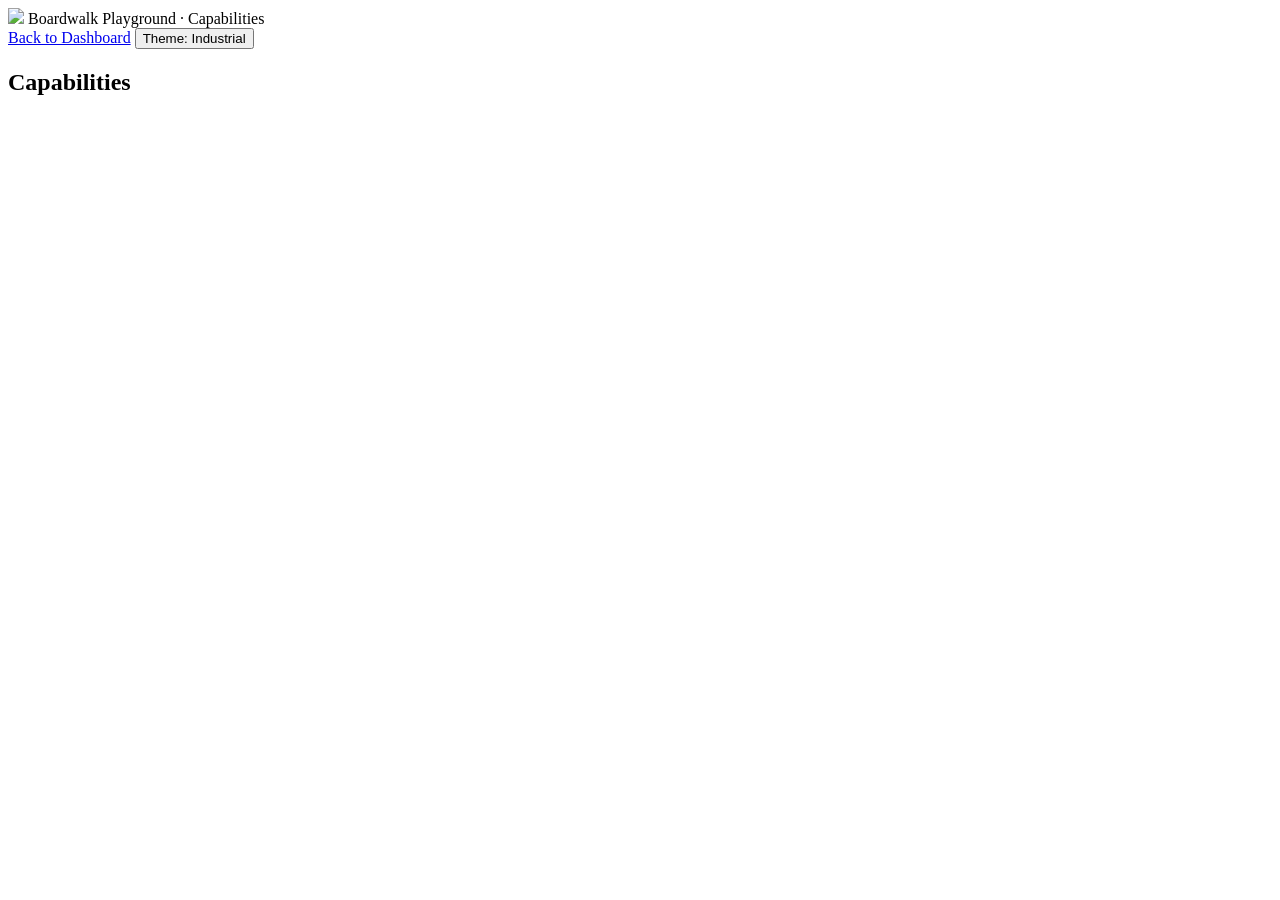
==== frontend/capabilities.html @ 2d50b15d "Create capabilities.html" ====
<!DOCTYPE html>
<html data-theme="industrial">
<head>
  <meta charset="UTF-8" />
  <title>Boardwalk Playground · Capabilities</title>
  <link rel="stylesheet" href="/static/style.css" />
</head>
<body class="layout-page">
  <header class="topbar">
    <div class="topbar-left">
      <img src="/static/logo.png" class="logo" />
      <span class="app-title">Boardwalk Playground · Capabilities</span>
    </div>
    <div class="topbar-right">
      <a href="/" class="btn btn-ghost">Back to Dashboard</a>
      <button id="theme-toggle" class="btn btn-ghost">Theme: Industrial</button>
    </div>
  </header>

  <main class="page-main">
    <section class="panel">
      <h2>Capabilities</h2>
      <div id="capabilities-list"></div>
    </section>
  </main>

  <script src="/static/app.js"></script>
</body>
</html>
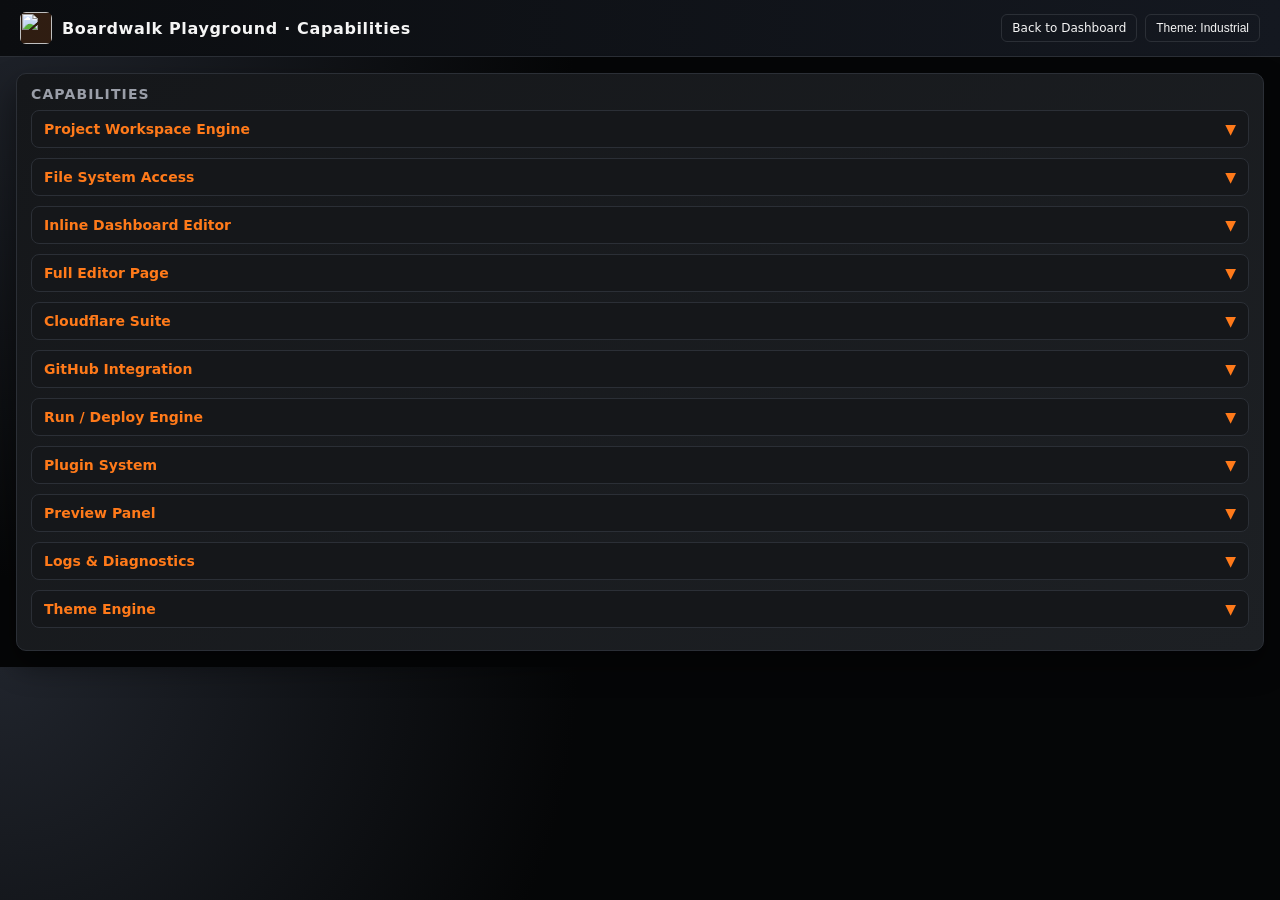
==== commit a07e2edb: "Update capabilities.html" ====
--- a/frontend/capabilities.html
+++ b/frontend/capabilities.html
@@ -4,13 +4,43 @@
   <meta charset="UTF-8" />
   <title>Boardwalk Playground · Capabilities</title>
   <link rel="stylesheet" href="/static/style.css" />
+  <style>
+    .dropdown {
+      border: 1px solid var(--border);
+      border-radius: 8px;
+      margin-bottom: 10px;
+      background: var(--bg-panel);
+      cursor: pointer;
+      padding: 10px 12px;
+    }
+    .dropdown-title {
+      font-weight: 600;
+      font-size: 14px;
+      color: var(--accent);
+      display: flex;
+      justify-content: space-between;
+      align-items: center;
+    }
+    .dropdown-content {
+      display: none;
+      margin-top: 8px;
+      font-size: 12px;
+      color: var(--text);
+      line-height: 1.5em;
+    }
+    .dropdown.open .dropdown-content {
+      display: block;
+    }
+  </style>
 </head>
+
 <body class="layout-page">
   <header class="topbar">
     <div class="topbar-left">
       <img src="/static/logo.png" class="logo" />
       <span class="app-title">Boardwalk Playground · Capabilities</span>
     </div>
+
     <div class="topbar-right">
       <a href="/" class="btn btn-ghost">Back to Dashboard</a>
       <button id="theme-toggle" class="btn btn-ghost">Theme: Industrial</button>
@@ -20,10 +50,127 @@
   <main class="page-main">
     <section class="panel">
       <h2>Capabilities</h2>
-      <div id="capabilities-list"></div>
+
+      <!-- PROJECT ENGINE -->
+      <div class="dropdown">
+        <div class="dropdown-title">Project Workspace Engine <span>▼</span></div>
+        <div class="dropdown-content">
+          Create and switch between multiple projects.  
+          The dashboard reads your project folders and lets you pick one.  
+          Everything you do—editing, deploying, running—happens inside the selected project.
+        </div>
+      </div>
+
+      <!-- FILE SYSTEM -->
+      <div class="dropdown">
+        <div class="dropdown-title">File System Access <span>▼</span></div>
+        <div class="dropdown-content">
+          Use the FileTree panel to browse your project.  
+          Click any file to open it in the inline editor.  
+          Save changes instantly.  
+          For deep work, open the full Editor page.
+        </div>
+      </div>
+
+      <!-- INLINE EDITOR -->
+      <div class="dropdown">
+        <div class="dropdown-title">Inline Dashboard Editor <span>▼</span></div>
+        <div class="dropdown-content">
+          When you click a file in the FileTree, it opens in the right column.  
+          Edit it directly and hit Save.  
+          This is perfect for quick fixes and small edits.
+        </div>
+      </div>
+
+      <!-- FULL EDITOR -->
+      <div class="dropdown">
+        <div class="dropdown-title">Full Editor Page <span>▼</span></div>
+        <div class="dropdown-content">
+          Go to /editor for a full-screen editing environment.  
+          Load any file by typing its path.  
+          Save instantly.  
+          This is your deep-work zone.
+        </div>
+      </div>
+
+      <!-- CLOUDFLARE SUITE -->
+      <div class="dropdown">
+        <div class="dropdown-title">Cloudflare Suite <span>▼</span></div>
+        <div class="dropdown-content">
+          Deploy Workers, Pages, D1, R2, KV, and Queues.  
+          Use the quick panel for fast actions or open the full Cloudflare page for detailed control.  
+          Logs appear instantly so you can see what happened.
+        </div>
+      </div>
+
+      <!-- GITHUB -->
+      <div class="dropdown">
+        <div class="dropdown-title">GitHub Integration <span>▼</span></div>
+        <div class="dropdown-content">
+          Clone any GitHub repo into a project.  
+          The backend handles the clone and logs the events.  
+          After cloning, the project appears in your Project Switcher.
+        </div>
+      </div>
+
+      <!-- RUN / DEPLOY -->
+      <div class="dropdown">
+        <div class="dropdown-title">Run / Deploy Engine <span>▼</span></div>
+        <div class="dropdown-content">
+          Start backend or frontend processes for your project.  
+          Use the quick panel for instant runs.  
+          Logs appear in the main view so you can see what’s happening.
+        </div>
+      </div>
+
+      <!-- PLUGINS -->
+      <div class="dropdown">
+        <div class="dropdown-title">Plugin System <span>▼</span></div>
+        <div class="dropdown-content">
+          Add custom tools, modules, and UI panels.  
+          Plugins can extend the dashboard, add pages, or add backend logic.  
+          This is how the Playground grows with you.
+        </div>
+      </div>
+
+      <!-- PREVIEW -->
+      <div class="dropdown">
+        <div class="dropdown-title">Preview Panel <span>▼</span></div>
+        <div class="dropdown-content">
+          The iframe on the dashboard can load any local app or generated output.  
+          Perfect for testing UI, static sites, or generated pages.
+        </div>
+      </div>
+
+      <!-- LOGS -->
+      <div class="dropdown">
+        <div class="dropdown-title">Logs & Diagnostics <span>▼</span></div>
+        <div class="dropdown-content">
+          View system logs, deployment logs, and builder events.  
+          The Logs page shows everything the backend reports.
+        </div>
+      </div>
+
+      <!-- THEMES -->
+      <div class="dropdown">
+        <div class="dropdown-title">Theme Engine <span>▼</span></div>
+        <div class="dropdown-content">
+          Switch between Industrial and Neon Hacker themes instantly.  
+          The entire UI updates without reloading the page.
+        </div>
+      </div>
+
     </section>
   </main>
 
   <script src="/static/app.js"></script>
+
+  <script>
+    document.querySelectorAll(".dropdown").forEach(drop => {
+      drop.addEventListener("click", () => {
+        drop.classList.toggle("open");
+      });
+    });
+  </script>
 </body>
 </html>
--- a/static/style.css
+++ b/static/style.css
@@ -0,0 +1,269 @@
+:root {
+  --bg: #050607;
+  --bg-panel: #15171a;
+  --bg-panel-alt: #1d2024;
+  --border: #2b2f36;
+  --accent: #ff7a1a;
+  --accent-soft: rgba(255, 122, 26, 0.15);
+  --text: #f5f5f5;
+  --muted: #9a9ea8;
+  --danger: #ff3b3b;
+  --success: #3bff7a;
+  --font: system-ui, -apple-system, BlinkMacSystemFont, "Segoe UI", sans-serif;
+}
+
+html[data-theme="neon"] {
+  --bg: #020308;
+  --bg-panel: #050814;
+  --bg-panel-alt: #070b1a;
+  --border: #1b2140;
+  --accent: #00ff9c;
+  --accent-soft: rgba(0, 255, 156, 0.15);
+  --text: #e9fdf7;
+  --muted: #7ad7b5;
+  --danger: #ff4f7b;
+  --success: #00ff9c;
+}
+
+* {
+  box-sizing: border-box;
+}
+
+body {
+  margin: 0;
+  background: radial-gradient(circle at top left, #20242c 0, var(--bg) 40%);
+  color: var(--text);
+  font-family: var(--font);
+}
+
+/* Topbar */
+
+.topbar {
+  display: flex;
+  justify-content: space-between;
+  align-items: center;
+  padding: 12px 20px;
+  background: linear-gradient(90deg, #0b0d10, #141820);
+  border-bottom: 1px solid var(--border);
+}
+
+.topbar-left {
+  display: flex;
+  align-items: center;
+  gap: 10px;
+}
+
+.logo {
+  width: 32px;
+  height: 32px;
+  border-radius: 6px;
+  background: var(--accent-soft);
+}
+
+.app-title {
+  font-weight: 600;
+  letter-spacing: 0.04em;
+}
+
+.topbar-right {
+  display: flex;
+  gap: 8px;
+}
+
+/* Layouts */
+
+.layout-two-column .main-grid {
+  display: grid;
+  grid-template-columns: 280px minmax(0, 1fr);
+  gap: 16px;
+  padding: 16px;
+}
+
+.layout-page .page-main {
+  padding: 16px;
+}
+
+/* Panels */
+
+.panel {
+  background: linear-gradient(145deg, var(--bg-panel), var(--bg-panel-alt));
+  border-radius: 10px;
+  border: 1px solid var(--border);
+  padding: 12px 14px;
+  box-shadow: 0 14px 30px rgba(0, 0, 0, 0.45);
+}
+
+.panel h2 {
+  margin: 0 0 8px;
+  font-size: 14px;
+  text-transform: uppercase;
+  letter-spacing: 0.08em;
+  color: var(--muted);
+}
+
+/* Columns */
+
+.left-column {
+  display: flex;
+  flex-direction: column;
+  gap: 10px;
+}
+
+.right-column {
+  display: flex;
+  flex-direction: column;
+  gap: 10px;
+}
+
+/* Buttons */
+
+.btn {
+  border-radius: 6px;
+  border: 1px solid var(--border);
+  background: #111319;
+  color: var(--text);
+  padding: 6px 10px;
+  font-size: 12px;
+  cursor: pointer;
+}
+
+.btn:hover {
+  border-color: var(--accent);
+  box-shadow: 0 0 0 1px var(--accent-soft);
+}
+
+.btn-primary {
+  background: linear-gradient(135deg, var(--accent), #ffb15a);
+  color: #111;
+  border-color: transparent;
+}
+
+.btn-primary:hover {
+  filter: brightness(1.05);
+}
+
+.btn-ghost {
+  background: transparent;
+}
+
+/* Inputs */
+
+input, select, textarea {
+  background: #05070b;
+  border-radius: 6px;
+  border: 1px solid var(--border);
+  color: var(--text);
+  padding: 6px 8px;
+  font-size: 12px;
+}
+
+input:focus, select:focus, textarea:focus {
+  outline: none;
+  border-color: var(--accent);
+  box-shadow: 0 0 0 1px var(--accent-soft);
+}
+
+/* File tree */
+
+.file-item {
+  font-size: 12px;
+  padding: 3px 4px;
+  border-radius: 4px;
+  cursor: pointer;
+}
+
+.file-item:hover {
+  background: rgba(255, 255, 255, 0.04);
+}
+
+/* Editor */
+
+.editor-meta {
+  display: flex;
+  flex-wrap: wrap;
+  gap: 8px;
+  margin-bottom: 8px;
+  align-items: center;
+}
+
+.editor-meta label {
+  font-size: 11px;
+  color: var(--muted);
+}
+
+.editor-meta input {
+  margin-left: 4px;
+}
+
+/* Textarea */
+
+#editor-text, #editor-text-dashboard {
+  width: 100%;
+  min-height: 260px;
+  font-family: "JetBrains Mono", monospace;
+  font-size: 12px;
+  background: #05070b;
+  color: #d5f5ff;
+}
+
+/* Logs */
+
+.log-panel {
+  margin-top: 8px;
+  padding: 8px;
+  background: #05070b;
+  border-radius: 6px;
+  border: 1px solid var(--border);
+  font-size: 11px;
+  max-height: 180px;
+  overflow: auto;
+}
+
+.log-line.info {
+  color: var(--muted);
+}
+
+.log-line.success {
+  color: var(--success);
+}
+
+.log-line.error {
+  color: var(--danger);
+}
+
+/* Button grid */
+
+.button-grid {
+  display: grid;
+  grid-template-columns: repeat(auto-fit, minmax(140px, 1fr));
+  gap: 6px;
+}
+
+/* Preview */
+
+.preview-frame {
+  width: 100%;
+  height: 260px;
+  border-radius: 8px;
+  border: 1px solid var(--border);
+  background: #05070b;
+}
+
+/* Links */
+
+a {
+  color: var(--accent);
+  text-decoration: none;
+  font-size: 12px;
+}
+
+a:hover {
+  text-decoration: underline;
+}
+
+/* Small text */
+
+.small {
+  font-size: 11px;
+  color: var(--muted);
+}
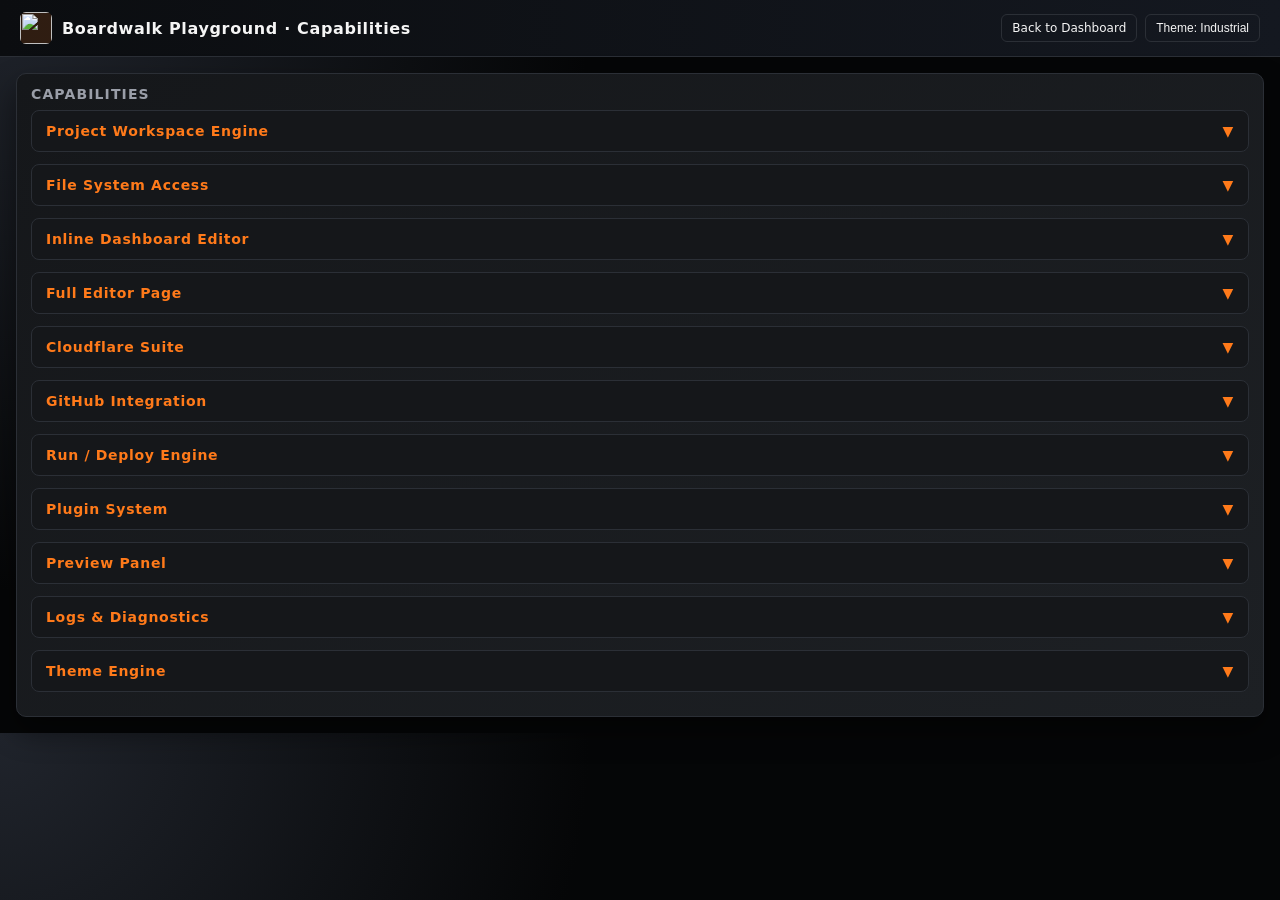
==== commit 3f70cdb8: "Update capabilities.html" ====
--- a/frontend/capabilities.html
+++ b/frontend/capabilities.html
@@ -8,25 +8,26 @@
     .dropdown {
       border: 1px solid var(--border);
       border-radius: 8px;
-      margin-bottom: 10px;
+      margin-bottom: 12px;
       background: var(--bg-panel);
       cursor: pointer;
-      padding: 10px 12px;
+      padding: 12px 14px;
     }
     .dropdown-title {
-      font-weight: 600;
+      font-weight: 700;
       font-size: 14px;
       color: var(--accent);
       display: flex;
       justify-content: space-between;
       align-items: center;
+      letter-spacing: 0.05em;
     }
     .dropdown-content {
       display: none;
-      margin-top: 8px;
+      margin-top: 10px;
       font-size: 12px;
       color: var(--text);
-      line-height: 1.5em;
+      line-height: 1.6em;
     }
     .dropdown.open .dropdown-content {
       display: block;
@@ -55,9 +56,16 @@
       <div class="dropdown">
         <div class="dropdown-title">Project Workspace Engine <span>▼</span></div>
         <div class="dropdown-content">
-          Create and switch between multiple projects.  
-          The dashboard reads your project folders and lets you pick one.  
-          Everything you do—editing, deploying, running—happens inside the selected project.
+          This is the heart of the Playground.  
+          You can have multiple full-stack projects living inside your environment at the same time.  
+          The Project Switcher on the dashboard lets you instantly jump between them.  
+          <br><br>
+          **How you use it:**  
+          - Create a folder inside `/projects`  
+          - It instantly appears in the Project Switcher  
+          - Select it, and now EVERYTHING you do (edit, deploy, run) happens inside that project  
+          <br>
+          This is how you manage multiple apps like a real studio.
         </div>
       </div>
 
@@ -65,10 +73,15 @@
       <div class="dropdown">
         <div class="dropdown-title">File System Access <span>▼</span></div>
         <div class="dropdown-content">
-          Use the FileTree panel to browse your project.  
-          Click any file to open it in the inline editor.  
-          Save changes instantly.  
-          For deep work, open the full Editor page.
+          The FileTree panel shows you the entire structure of your selected project.  
+          Click any file and it opens instantly in the inline editor.  
+          <br><br>
+          **How you use it:**  
+          - Click a file → it opens on the right  
+          - Edit it → hit Save  
+          - Want deeper editing? Open the full Editor page  
+          <br>
+          This is your local VS Code, but inside your dashboard.
         </div>
       </div>
 
@@ -76,9 +89,15 @@
       <div class="dropdown">
         <div class="dropdown-title">Inline Dashboard Editor <span>▼</span></div>
         <div class="dropdown-content">
-          When you click a file in the FileTree, it opens in the right column.  
-          Edit it directly and hit Save.  
-          This is perfect for quick fixes and small edits.
+          This is for quick edits.  
+          You don’t have to leave the dashboard.  
+          <br><br>
+          **How you use it:**  
+          - Click a file in the FileTree  
+          - It opens in the main view  
+          - Edit → Save  
+          <br>
+          Perfect for fast fixes, config tweaks, and small changes.
         </div>
       </div>
 
@@ -86,10 +105,16 @@
       <div class="dropdown">
         <div class="dropdown-title">Full Editor Page <span>▼</span></div>
         <div class="dropdown-content">
-          Go to /editor for a full-screen editing environment.  
-          Load any file by typing its path.  
-          Save instantly.  
-          This is your deep-work zone.
+          When you need to focus, this is your zone.  
+          Full-screen, distraction-free, deep editing.  
+          <br><br>
+          **How you use it:**  
+          - Go to `/editor`  
+          - Type the project name  
+          - Type the file path  
+          - Load → Edit → Save  
+          <br>
+          This is your “real coding” workspace.
         </div>
       </div>
 
@@ -97,9 +122,15 @@
       <div class="dropdown">
         <div class="dropdown-title">Cloudflare Suite <span>▼</span></div>
         <div class="dropdown-content">
-          Deploy Workers, Pages, D1, R2, KV, and Queues.  
-          Use the quick panel for fast actions or open the full Cloudflare page for detailed control.  
-          Logs appear instantly so you can see what happened.
+          This is your deployment engine.  
+          You can deploy Workers, Pages, D1, R2, KV, and Queues — all from your dashboard.  
+          <br><br>
+          **How you use it:**  
+          - Use the quick panel for fast deploys  
+          - Or open the full Cloudflare page for detailed control  
+          - Logs appear instantly so you know what happened  
+          <br>
+          This is how you ship apps without leaving the Playground.
         </div>
       </div>
 
@@ -107,9 +138,14 @@
       <div class="dropdown">
         <div class="dropdown-title">GitHub Integration <span>▼</span></div>
         <div class="dropdown-content">
-          Clone any GitHub repo into a project.  
-          The backend handles the clone and logs the events.  
-          After cloning, the project appears in your Project Switcher.
+          Bring any GitHub repo straight into your Playground.  
+          <br><br>
+          **How you use it:**  
+          - Enter a repo URL  
+          - Choose a project name  
+          - Clone  
+          <br>
+          The repo becomes a project you can edit, run, and deploy.
         </div>
       </div>
 
@@ -117,9 +153,14 @@
       <div class="dropdown">
         <div class="dropdown-title">Run / Deploy Engine <span>▼</span></div>
         <div class="dropdown-content">
-          Start backend or frontend processes for your project.  
-          Use the quick panel for instant runs.  
-          Logs appear in the main view so you can see what’s happening.
+          This is how you execute your apps locally.  
+          <br><br>
+          **How you use it:**  
+          - Select a project  
+          - Click “Run Backend” or “Run Frontend”  
+          - Logs appear in the main view  
+          <br>
+          This is your local dev server, but controlled from the dashboard.
         </div>
       </div>
 
@@ -127,9 +168,14 @@
       <div class="dropdown">
         <div class="dropdown-title">Plugin System <span>▼</span></div>
         <div class="dropdown-content">
-          Add custom tools, modules, and UI panels.  
-          Plugins can extend the dashboard, add pages, or add backend logic.  
-          This is how the Playground grows with you.
+          Plugins let you expand the Playground into ANYTHING.  
+          <br><br>
+          **How you use it:**  
+          - Add a plugin folder  
+          - It appears in the Plugins page  
+          - Plugins can add panels, pages, or backend logic  
+          <br>
+          This is how you scale the Playground into a full ecosystem.
         </div>
       </div>
 
@@ -137,8 +183,14 @@
       <div class="dropdown">
         <div class="dropdown-title">Preview Panel <span>▼</span></div>
         <div class="dropdown-content">
-          The iframe on the dashboard can load any local app or generated output.  
-          Perfect for testing UI, static sites, or generated pages.
+          The iframe on the dashboard is your live preview window.  
+          <br><br>
+          **How you use it:**  
+          - Point it at your local app  
+          - Point it at generated pages  
+          - Use it to test UI instantly  
+          <br>
+          This is your built-in browser.
         </div>
       </div>
 
@@ -146,8 +198,13 @@
       <div class="dropdown">
         <div class="dropdown-title">Logs & Diagnostics <span>▼</span></div>
         <div class="dropdown-content">
-          View system logs, deployment logs, and builder events.  
-          The Logs page shows everything the backend reports.
+          Every action the Playground takes can be logged.  
+          <br><br>
+          **How you use it:**  
+          - Open `/logs`  
+          - See system events, deploy logs, builder logs  
+          <br>
+          This is your debugging center.
         </div>
       </div>
 
@@ -155,8 +212,13 @@
       <div class="dropdown">
         <div class="dropdown-title">Theme Engine <span>▼</span></div>
         <div class="dropdown-content">
-          Switch between Industrial and Neon Hacker themes instantly.  
-          The entire UI updates without reloading the page.
+          Switch between Industrial and Neon Hacker instantly.  
+          <br><br>
+          **How you use it:**  
+          - Click the Theme button  
+          - The entire UI updates instantly  
+          <br>
+          This is your visual identity switch.
         </div>
       </div>
 
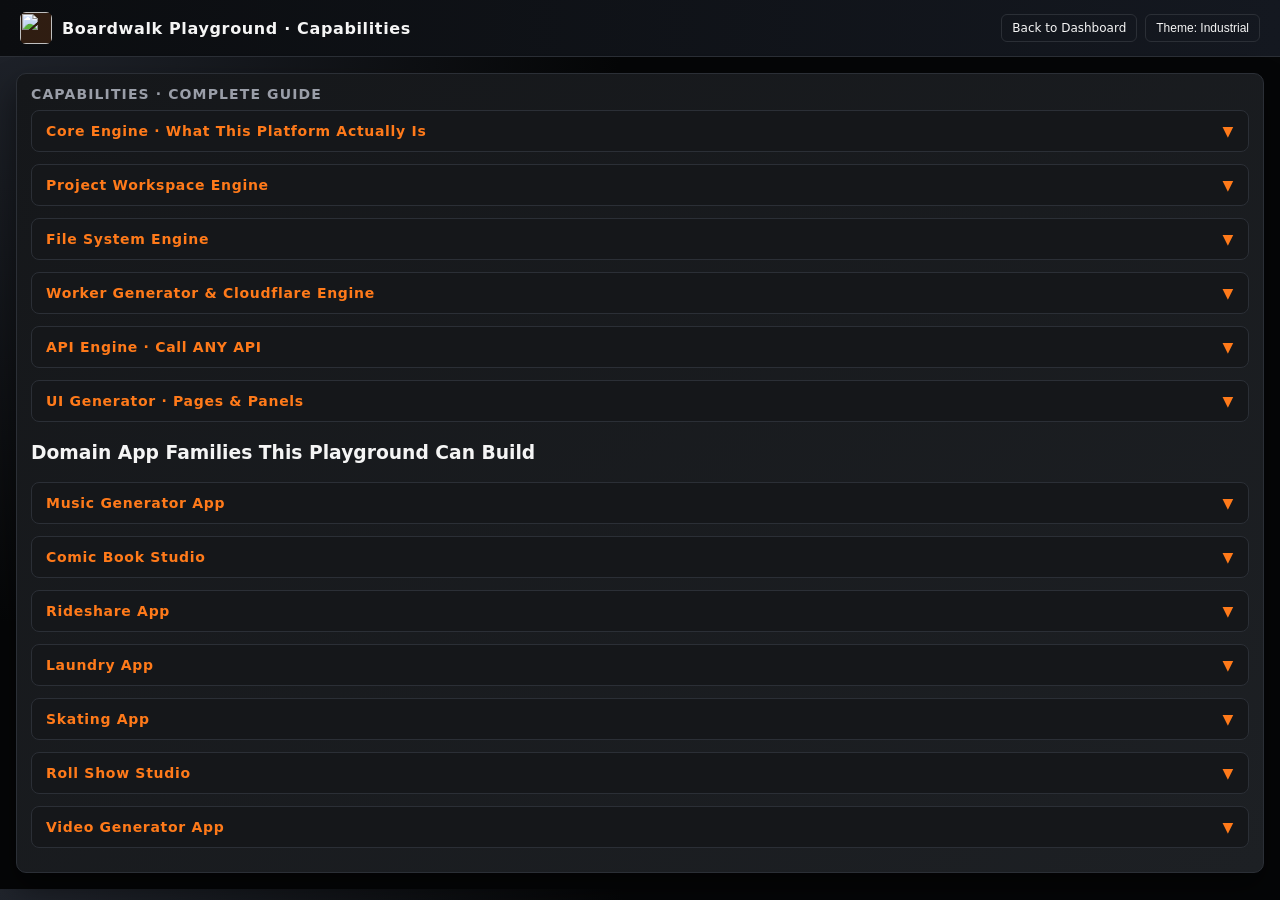
==== commit 6eb6215a: "Update capabilities.html" ====
--- a/frontend/capabilities.html
+++ b/frontend/capabilities.html
@@ -50,175 +50,235 @@
 
   <main class="page-main">
     <section class="panel">
-      <h2>Capabilities</h2>
+      <h2>Capabilities · Complete Guide</h2>
+
+      <!-- CORE ENGINE -->
+      <div class="dropdown">
+        <div class="dropdown-title">Core Engine · What This Platform Actually Is <span>▼</span></div>
+        <div class="dropdown-content">
+          Boardwalk Playground is not a dashboard.  
+          It is a **local-first software factory**.  
+          It can generate entire apps, Workers, APIs, UIs, templates, and full project structures.  
+          <br><br>
+          This is the machine that builds the apps you want:  
+          music generator, comic studio, rideshare, laundry, skating, Roll Show, video generator — all of it.  
+          <br><br>
+          You define the blueprint.  
+          The Playground builds the project, files, Worker, API calls, UI pages, and deploy pipeline.
+        </div>
+      </div>
 
       <!-- PROJECT ENGINE -->
       <div class="dropdown">
         <div class="dropdown-title">Project Workspace Engine <span>▼</span></div>
         <div class="dropdown-content">
-          This is the heart of the Playground.  
-          You can have multiple full-stack projects living inside your environment at the same time.  
-          The Project Switcher on the dashboard lets you instantly jump between them.  
+          This engine manages multiple full-stack apps at once.  
+          Each app lives in its own folder under `/projects`.  
           <br><br>
           **How you use it:**  
-          - Create a folder inside `/projects`  
-          - It instantly appears in the Project Switcher  
-          - Select it, and now EVERYTHING you do (edit, deploy, run) happens inside that project  
-          <br>
-          This is how you manage multiple apps like a real studio.
-        </div>
-      </div>
-
-      <!-- FILE SYSTEM -->
-      <div class="dropdown">
-        <div class="dropdown-title">File System Access <span>▼</span></div>
-        <div class="dropdown-content">
-          The FileTree panel shows you the entire structure of your selected project.  
-          Click any file and it opens instantly in the inline editor.  
-          <br><br>
-          **How you use it:**  
-          - Click a file → it opens on the right  
-          - Edit it → hit Save  
-          - Want deeper editing? Open the full Editor page  
-          <br>
-          This is your local VS Code, but inside your dashboard.
-        </div>
-      </div>
-
-      <!-- INLINE EDITOR -->
-      <div class="dropdown">
-        <div class="dropdown-title">Inline Dashboard Editor <span>▼</span></div>
-        <div class="dropdown-content">
-          This is for quick edits.  
-          You don’t have to leave the dashboard.  
-          <br><br>
-          **How you use it:**  
-          - Click a file in the FileTree  
-          - It opens in the main view  
-          - Edit → Save  
-          <br>
-          Perfect for fast fixes, config tweaks, and small changes.
-        </div>
-      </div>
-
-      <!-- FULL EDITOR -->
-      <div class="dropdown">
-        <div class="dropdown-title">Full Editor Page <span>▼</span></div>
-        <div class="dropdown-content">
-          When you need to focus, this is your zone.  
-          Full-screen, distraction-free, deep editing.  
-          <br><br>
-          **How you use it:**  
-          - Go to `/editor`  
-          - Type the project name  
-          - Type the file path  
-          - Load → Edit → Save  
-          <br>
-          This is your “real coding” workspace.
-        </div>
-      </div>
-
-      <!-- CLOUDFLARE SUITE -->
-      <div class="dropdown">
-        <div class="dropdown-title">Cloudflare Suite <span>▼</span></div>
-        <div class="dropdown-content">
-          This is your deployment engine.  
-          You can deploy Workers, Pages, D1, R2, KV, and Queues — all from your dashboard.  
-          <br><br>
-          **How you use it:**  
-          - Use the quick panel for fast deploys  
-          - Or open the full Cloudflare page for detailed control  
-          - Logs appear instantly so you know what happened  
-          <br>
-          This is how you ship apps without leaving the Playground.
-        </div>
-      </div>
-
-      <!-- GITHUB -->
-      <div class="dropdown">
-        <div class="dropdown-title">GitHub Integration <span>▼</span></div>
-        <div class="dropdown-content">
-          Bring any GitHub repo straight into your Playground.  
-          <br><br>
-          **How you use it:**  
-          - Enter a repo URL  
-          - Choose a project name  
-          - Clone  
-          <br>
-          The repo becomes a project you can edit, run, and deploy.
-        </div>
-      </div>
-
-      <!-- RUN / DEPLOY -->
-      <div class="dropdown">
-        <div class="dropdown-title">Run / Deploy Engine <span>▼</span></div>
-        <div class="dropdown-content">
-          This is how you execute your apps locally.  
-          <br><br>
-          **How you use it:**  
-          - Select a project  
-          - Click “Run Backend” or “Run Frontend”  
-          - Logs appear in the main view  
-          <br>
-          This is your local dev server, but controlled from the dashboard.
-        </div>
-      </div>
-
-      <!-- PLUGINS -->
-      <div class="dropdown">
-        <div class="dropdown-title">Plugin System <span>▼</span></div>
-        <div class="dropdown-content">
-          Plugins let you expand the Playground into ANYTHING.  
-          <br><br>
-          **How you use it:**  
-          - Add a plugin folder  
-          - It appears in the Plugins page  
-          - Plugins can add panels, pages, or backend logic  
-          <br>
-          This is how you scale the Playground into a full ecosystem.
-        </div>
-      </div>
-
-      <!-- PREVIEW -->
-      <div class="dropdown">
-        <div class="dropdown-title">Preview Panel <span>▼</span></div>
-        <div class="dropdown-content">
-          The iframe on the dashboard is your live preview window.  
-          <br><br>
-          **How you use it:**  
-          - Point it at your local app  
-          - Point it at generated pages  
-          - Use it to test UI instantly  
-          <br>
-          This is your built-in browser.
-        </div>
-      </div>
-
-      <!-- LOGS -->
-      <div class="dropdown">
-        <div class="dropdown-title">Logs & Diagnostics <span>▼</span></div>
-        <div class="dropdown-content">
-          Every action the Playground takes can be logged.  
-          <br><br>
-          **How you use it:**  
-          - Open `/logs`  
-          - See system events, deploy logs, builder logs  
-          <br>
-          This is your debugging center.
-        </div>
-      </div>
-
-      <!-- THEMES -->
-      <div class="dropdown">
-        <div class="dropdown-title">Theme Engine <span>▼</span></div>
-        <div class="dropdown-content">
-          Switch between Industrial and Neon Hacker instantly.  
-          <br><br>
-          **How you use it:**  
-          - Click the Theme button  
-          - The entire UI updates instantly  
-          <br>
-          This is your visual identity switch.
+          - Create a folder → it becomes a project  
+          - Switch projects instantly  
+          - Everything (edit, run, deploy) happens inside the selected project  
+          <br>
+          This is how you run a whole ecosystem from one dashboard.
+        </div>
+      </div>
+
+      <!-- FILE ENGINE -->
+      <div class="dropdown">
+        <div class="dropdown-title">File System Engine <span>▼</span></div>
+        <div class="dropdown-content">
+          This engine can create, edit, delete, and generate files and folders.  
+          It is the backbone of all app generation.  
+          <br><br>
+          **It can generate:**  
+          - HTML, CSS, JS  
+          - Workers  
+          - API routes  
+          - Config files  
+          - Templates  
+          - Entire project structures  
+          <br>
+          This is how the Playground builds apps from scratch.
+        </div>
+      </div>
+
+      <!-- WORKER ENGINE -->
+      <div class="dropdown">
+        <div class="dropdown-title">Worker Generator & Cloudflare Engine <span>▼</span></div>
+        <div class="dropdown-content">
+          The Playground can generate Cloudflare Workers, connect them, and deploy them.  
+          <br><br>
+          **It can create:**  
+          - worker.js  
+          - wrangler.toml  
+          - API routes  
+          - Bindings (D1, R2, KV, Queues)  
+          - Deployment scripts  
+          <br><br>
+          **It can deploy:**  
+          - Workers  
+          - Pages  
+          - D1  
+          - R2  
+          - KV  
+          - Queues  
+          <br>
+          This is how your apps get real backends.
+        </div>
+      </div>
+
+      <!-- API ENGINE -->
+      <div class="dropdown">
+        <div class="dropdown-title">API Engine · Call ANY API <span>▼</span></div>
+        <div class="dropdown-content">
+          The Playground can generate API clients and connect to ANY external API.  
+          <br><br>
+          **It can call:**  
+          - AI APIs  
+          - Music APIs  
+          - Video APIs  
+          - Payment APIs  
+          - Map APIs  
+          - Weather APIs  
+          - ANY REST or GraphQL endpoint  
+          <br><br>
+          **It can generate:**  
+          - Worker → external API calls  
+          - Frontend → Worker → external API calls  
+          - Authenticated requests  
+          - Streaming responses  
+          <br>
+          This is how your apps talk to the world.
+        </div>
+      </div>
+
+      <!-- UI ENGINE -->
+      <div class="dropdown">
+        <div class="dropdown-title">UI Generator · Pages & Panels <span>▼</span></div>
+        <div class="dropdown-content">
+          The Playground can generate UI pages for any domain.  
+          <br><br>
+          **It can create:**  
+          - Dashboard panels  
+          - Full pages  
+          - Forms  
+          - Editors  
+          - Media viewers  
+          - Custom interfaces  
+          <br>
+          This is how each app gets its own UI.
+        </div>
+      </div>
+
+      <!-- DOMAIN APPS -->
+      <h3 style="margin-top:20px;">Domain App Families This Playground Can Build</h3>
+
+      <!-- MUSIC -->
+      <div class="dropdown">
+        <div class="dropdown-title">Music Generator App <span>▼</span></div>
+        <div class="dropdown-content">
+          The Playground can generate a full music creation app.  
+          <br><br>
+          **Includes:**  
+          - Track generator UI  
+          - Metadata editor  
+          - Playlist builder  
+          - Worker backend  
+          - API calls to music models  
+          - Export system  
+        </div>
+      </div>
+
+      <!-- COMICS -->
+      <div class="dropdown">
+        <div class="dropdown-title">Comic Book Studio <span>▼</span></div>
+        <div class="dropdown-content">
+          The Playground can generate a full comic creation studio.  
+          <br><br>
+          **Includes:**  
+          - Page templates  
+          - Panel layouts  
+          - Speech bubble components  
+          - Image upload  
+          - Export to PDF/CBZ  
+          - Worker rendering  
+        </div>
+      </div>
+
+      <!-- RIDESHARE -->
+      <div class="dropdown">
+        <div class="dropdown-title">Rideshare App <span>▼</span></div>
+        <div class="dropdown-content">
+          The Playground can generate a rideshare sandbox.  
+          <br><br>
+          **Includes:**  
+          - Driver/rider schema  
+          - Trip requests  
+          - Map UI  
+          - Pricing logic  
+          - Worker backend  
+        </div>
+      </div>
+
+      <!-- LAUNDRY -->
+      <div class="dropdown">
+        <div class="dropdown-title">Laundry App <span>▼</span></div>
+        <div class="dropdown-content">
+          The Playground can generate a laundry operations app.  
+          <br><br>
+          **Includes:**  
+          - Pickup/dropoff flows  
+          - Order tracking  
+          - Time slots  
+          - Worker backend  
+        </div>
+      </div>
+
+      <!-- SKATING -->
+      <div class="dropdown">
+        <div class="dropdown-title">Skating App <span>▼</span></div>
+        <div class="dropdown-content">
+          The Playground can generate a skating flow app.  
+          <br><br>
+          **Includes:**  
+          - Sessions  
+          - Spots  
+          - Combos  
+          - Video clips  
+          - BeltLine runs  
+          - Media storage  
+        </div>
+      </div>
+
+      <!-- ROLL SHOW -->
+      <div class="dropdown">
+        <div class="dropdown-title">Roll Show Studio <span>▼</span></div>
+        <div class="dropdown-content">
+          The Playground can generate the full Roll Show platform.  
+          <br><br>
+          **Includes:**  
+          - Episodes  
+          - Acts  
+          - Performers  
+          - Rights  
+          - Payouts  
+          - Lead gen  
+          - Media library  
+        </div>
+      </div>
+
+      <!-- VIDEO -->
+      <div class="dropdown">
+        <div class="dropdown-title">Video Generator App <span>▼</span></div>
+        <div class="dropdown-content">
+          The Playground can generate a full video generation app.  
+          <br><br>
+          **Includes:**  
+          - Shot list schema  
+          - Script → scene mapping  
+          - Render/export hooks  
+          - Worker backend  
         </div>
       </div>
 
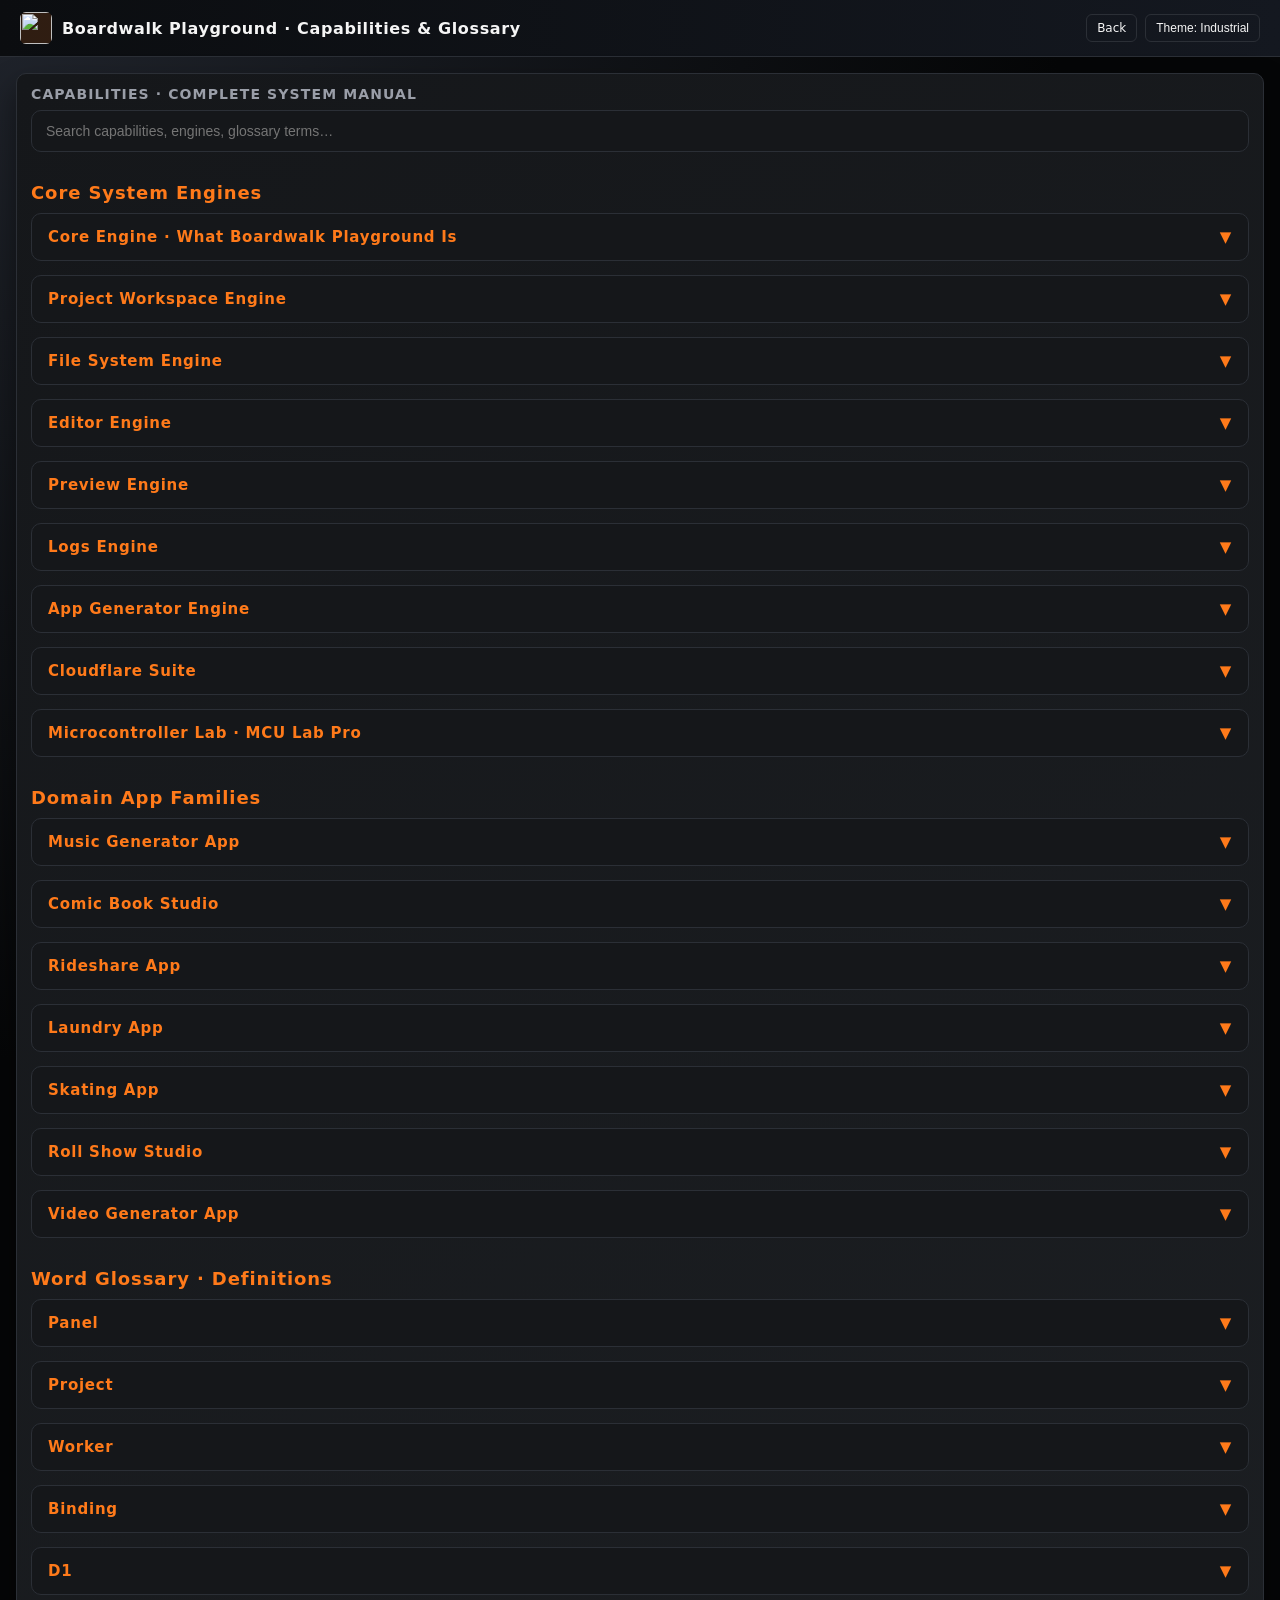
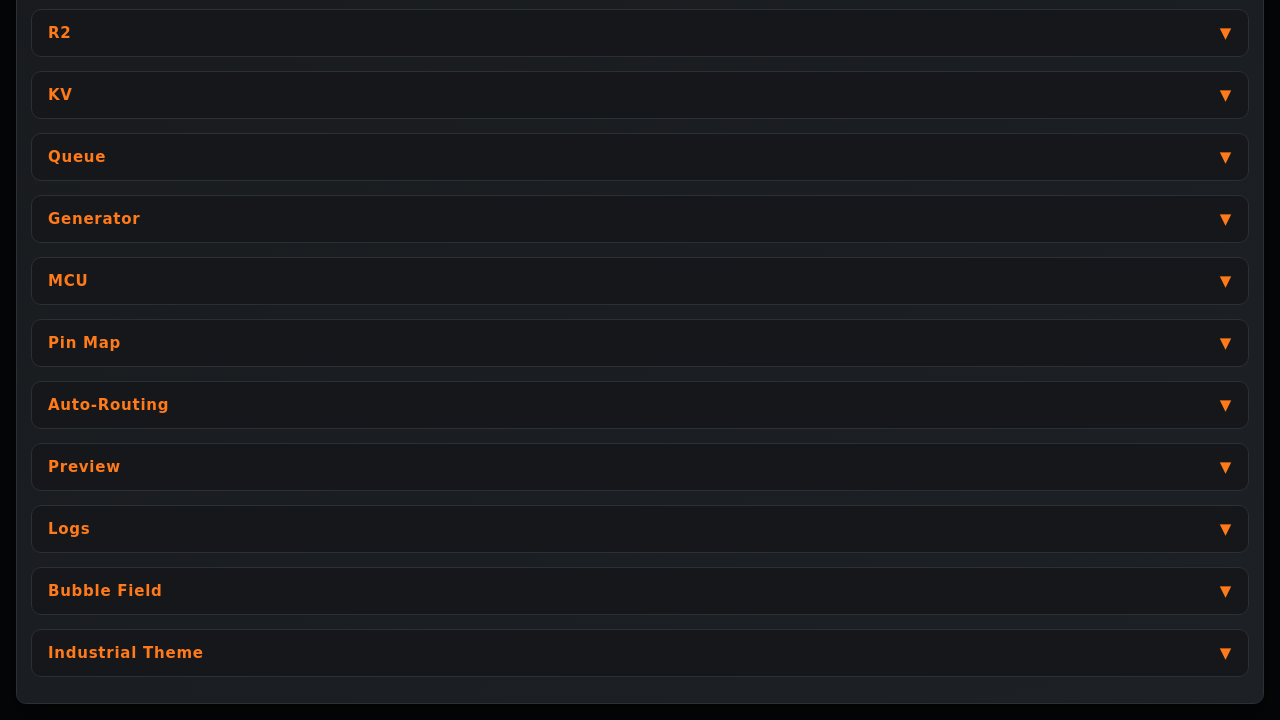
==== commit 0bca625a: "Update capabilities.html" ====
--- a/frontend/capabilities.html
+++ b/frontend/capabilities.html
@@ -2,20 +2,35 @@
 <html data-theme="industrial">
 <head>
   <meta charset="UTF-8" />
-  <title>Boardwalk Playground · Capabilities</title>
-  <link rel="stylesheet" href="/static/style.css" />
+  <title>Boardwalk Playground · Capabilities & Glossary</title>
+  <link rel="stylesheet" href="/frontend/static/style.css" />
+
   <style>
+    .search-bar {
+      margin-bottom: 20px;
+      width: 100%;
+    }
+    .search-bar input {
+      width: 100%;
+      padding: 12px 14px;
+      border-radius: 10px;
+      border: 1px solid var(--border);
+      background: var(--bg-panel);
+      color: var(--text);
+      font-size: 14px;
+    }
+
     .dropdown {
       border: 1px solid var(--border);
-      border-radius: 8px;
-      margin-bottom: 12px;
+      border-radius: 10px;
+      margin-bottom: 14px;
       background: var(--bg-panel);
       cursor: pointer;
-      padding: 12px 14px;
+      padding: 14px 16px;
     }
     .dropdown-title {
       font-weight: 700;
-      font-size: 14px;
+      font-size: 15px;
       color: var(--accent);
       display: flex;
       justify-content: space-between;
@@ -24,275 +39,216 @@
     }
     .dropdown-content {
       display: none;
-      margin-top: 10px;
-      font-size: 12px;
+      margin-top: 12px;
+      font-size: 13px;
       color: var(--text);
       line-height: 1.6em;
     }
     .dropdown.open .dropdown-content {
       display: block;
     }
+
+    h3.section-title {
+      margin-top: 30px;
+      margin-bottom: 10px;
+      font-size: 18px;
+      color: var(--accent);
+      letter-spacing: 0.05em;
+    }
   </style>
 </head>
 
 <body class="layout-page">
+
+  <!-- TOP BAR -->
   <header class="topbar">
     <div class="topbar-left">
-      <img src="/static/logo.png" class="logo" />
-      <span class="app-title">Boardwalk Playground · Capabilities</span>
+      <img src="/frontend/static/logo.png" class="logo" />
+      <span class="app-title">Boardwalk Playground · Capabilities & Glossary</span>
     </div>
 
     <div class="topbar-right">
-      <a href="/" class="btn btn-ghost">Back to Dashboard</a>
+      <a href="/" class="btn btn-ghost">Back</a>
       <button id="theme-toggle" class="btn btn-ghost">Theme: Industrial</button>
     </div>
   </header>
 
+  <!-- MAIN -->
   <main class="page-main">
     <section class="panel">
-      <h2>Capabilities · Complete Guide</h2>
-
-      <!-- CORE ENGINE -->
-      <div class="dropdown">
-        <div class="dropdown-title">Core Engine · What This Platform Actually Is <span>▼</span></div>
-        <div class="dropdown-content">
-          Boardwalk Playground is not a dashboard.  
-          It is a **local-first software factory**.  
-          It can generate entire apps, Workers, APIs, UIs, templates, and full project structures.  
-          <br><br>
-          This is the machine that builds the apps you want:  
-          music generator, comic studio, rideshare, laundry, skating, Roll Show, video generator — all of it.  
-          <br><br>
-          You define the blueprint.  
-          The Playground builds the project, files, Worker, API calls, UI pages, and deploy pipeline.
-        </div>
-      </div>
-
-      <!-- PROJECT ENGINE -->
+
+      <h2>Capabilities · Complete System Manual</h2>
+
+      <!-- SEARCH BAR -->
+      <div class="search-bar">
+        <input id="cap-search" placeholder="Search capabilities, engines, glossary terms…" />
+      </div>
+
+      <!-- ========================= -->
+      <!--       CAPABILITIES        -->
+      <!-- ========================= -->
+
+      <h3 class="section-title">Core System Engines</h3>
+
+      <div class="dropdown">
+        <div class="dropdown-title">Core Engine · What Boardwalk Playground Is <span>▼</span></div>
+        <div class="dropdown-content">
+          Boardwalk Playground is a **local-first software factory**.  
+          It generates, edits, runs, previews, and deploys entire apps.  
+          It is the machine that builds your ecosystem:  
+          music generator, comic studio, rideshare, laundry, skating, Roll Show, video generator, and more.
+        </div>
+      </div>
+
       <div class="dropdown">
         <div class="dropdown-title">Project Workspace Engine <span>▼</span></div>
         <div class="dropdown-content">
-          This engine manages multiple full-stack apps at once.  
-          Each app lives in its own folder under `/projects`.  
-          <br><br>
-          **How you use it:**  
-          - Create a folder → it becomes a project  
-          - Switch projects instantly  
-          - Everything (edit, run, deploy) happens inside the selected project  
-          <br>
-          This is how you run a whole ecosystem from one dashboard.
-        </div>
-      </div>
-
-      <!-- FILE ENGINE -->
+          Manages multiple full-stack apps at once.  
+          Each app lives under `/projects`.  
+          Switch projects instantly.  
+          All editing, running, previewing, and deploying happens inside the selected project.
+        </div>
+      </div>
+
       <div class="dropdown">
         <div class="dropdown-title">File System Engine <span>▼</span></div>
         <div class="dropdown-content">
-          This engine can create, edit, delete, and generate files and folders.  
-          It is the backbone of all app generation.  
-          <br><br>
-          **It can generate:**  
-          - HTML, CSS, JS  
-          - Workers  
-          - API routes  
-          - Config files  
-          - Templates  
-          - Entire project structures  
-          <br>
-          This is how the Playground builds apps from scratch.
-        </div>
-      </div>
-
-      <!-- WORKER ENGINE -->
-      <div class="dropdown">
-        <div class="dropdown-title">Worker Generator & Cloudflare Engine <span>▼</span></div>
-        <div class="dropdown-content">
-          The Playground can generate Cloudflare Workers, connect them, and deploy them.  
-          <br><br>
-          **It can create:**  
-          - worker.js  
-          - wrangler.toml  
-          - API routes  
-          - Bindings (D1, R2, KV, Queues)  
-          - Deployment scripts  
-          <br><br>
-          **It can deploy:**  
-          - Workers  
-          - Pages  
-          - D1  
-          - R2  
-          - KV  
-          - Queues  
-          <br>
-          This is how your apps get real backends.
-        </div>
-      </div>
-
-      <!-- API ENGINE -->
-      <div class="dropdown">
-        <div class="dropdown-title">API Engine · Call ANY API <span>▼</span></div>
-        <div class="dropdown-content">
-          The Playground can generate API clients and connect to ANY external API.  
-          <br><br>
-          **It can call:**  
-          - AI APIs  
-          - Music APIs  
-          - Video APIs  
-          - Payment APIs  
-          - Map APIs  
-          - Weather APIs  
-          - ANY REST or GraphQL endpoint  
-          <br><br>
-          **It can generate:**  
-          - Worker → external API calls  
-          - Frontend → Worker → external API calls  
-          - Authenticated requests  
-          - Streaming responses  
-          <br>
-          This is how your apps talk to the world.
-        </div>
-      </div>
-
-      <!-- UI ENGINE -->
-      <div class="dropdown">
-        <div class="dropdown-title">UI Generator · Pages & Panels <span>▼</span></div>
-        <div class="dropdown-content">
-          The Playground can generate UI pages for any domain.  
-          <br><br>
-          **It can create:**  
-          - Dashboard panels  
-          - Full pages  
-          - Forms  
-          - Editors  
-          - Media viewers  
-          - Custom interfaces  
-          <br>
-          This is how each app gets its own UI.
-        </div>
-      </div>
-
-      <!-- DOMAIN APPS -->
-      <h3 style="margin-top:20px;">Domain App Families This Playground Can Build</h3>
-
-      <!-- MUSIC -->
-      <div class="dropdown">
-        <div class="dropdown-title">Music Generator App <span>▼</span></div>
-        <div class="dropdown-content">
-          The Playground can generate a full music creation app.  
-          <br><br>
-          **Includes:**  
-          - Track generator UI  
-          - Metadata editor  
-          - Playlist builder  
-          - Worker backend  
-          - API calls to music models  
-          - Export system  
-        </div>
-      </div>
-
-      <!-- COMICS -->
-      <div class="dropdown">
-        <div class="dropdown-title">Comic Book Studio <span>▼</span></div>
-        <div class="dropdown-content">
-          The Playground can generate a full comic creation studio.  
-          <br><br>
-          **Includes:**  
-          - Page templates  
-          - Panel layouts  
-          - Speech bubble components  
-          - Image upload  
-          - Export to PDF/CBZ  
-          - Worker rendering  
-        </div>
-      </div>
-
-      <!-- RIDESHARE -->
-      <div class="dropdown">
-        <div class="dropdown-title">Rideshare App <span>▼</span></div>
-        <div class="dropdown-content">
-          The Playground can generate a rideshare sandbox.  
-          <br><br>
-          **Includes:**  
-          - Driver/rider schema  
-          - Trip requests  
-          - Map UI  
-          - Pricing logic  
-          - Worker backend  
-        </div>
-      </div>
-
-      <!-- LAUNDRY -->
-      <div class="dropdown">
-        <div class="dropdown-title">Laundry App <span>▼</span></div>
-        <div class="dropdown-content">
-          The Playground can generate a laundry operations app.  
-          <br><br>
-          **Includes:**  
-          - Pickup/dropoff flows  
-          - Order tracking  
-          - Time slots  
-          - Worker backend  
-        </div>
-      </div>
-
-      <!-- SKATING -->
-      <div class="dropdown">
-        <div class="dropdown-title">Skating App <span>▼</span></div>
-        <div class="dropdown-content">
-          The Playground can generate a skating flow app.  
-          <br><br>
-          **Includes:**  
-          - Sessions  
-          - Spots  
-          - Combos  
-          - Video clips  
-          - BeltLine runs  
-          - Media storage  
-        </div>
-      </div>
-
-      <!-- ROLL SHOW -->
-      <div class="dropdown">
-        <div class="dropdown-title">Roll Show Studio <span>▼</span></div>
-        <div class="dropdown-content">
-          The Playground can generate the full Roll Show platform.  
-          <br><br>
-          **Includes:**  
-          - Episodes  
-          - Acts  
-          - Performers  
-          - Rights  
-          - Payouts  
-          - Lead gen  
-          - Media library  
-        </div>
-      </div>
-
-      <!-- VIDEO -->
-      <div class="dropdown">
-        <div class="dropdown-title">Video Generator App <span>▼</span></div>
-        <div class="dropdown-content">
-          The Playground can generate a full video generation app.  
-          <br><br>
-          **Includes:**  
-          - Shot list schema  
-          - Script → scene mapping  
-          - Render/export hooks  
-          - Worker backend  
-        </div>
-      </div>
+          Creates, edits, deletes, and generates files and folders.  
+          Generates HTML, CSS, JS, Workers, APIs, templates, and full project structures.
+        </div>
+      </div>
+
+      <div class="dropdown">
+        <div class="dropdown-title">Editor Engine <span>▼</span></div>
+        <div class="dropdown-content">
+          Full-screen industrial editor.  
+          Supports load, save, new file, delete file.  
+          Connected directly to the File System Engine.
+        </div>
+      </div>
+
+      <div class="dropdown">
+        <div class="dropdown-title">Preview Engine <span>▼</span></div>
+        <div class="dropdown-content">
+          Live preview of any project.  
+          Auto-refresh.  
+          Error capture.  
+          Connected to Logs + Errors.
+        </div>
+      </div>
+
+      <div class="dropdown">
+        <div class="dropdown-title">Logs Engine <span>▼</span></div>
+        <div class="dropdown-content">
+          Streams system logs, generator logs, and error logs in real time.  
+          Used by every engine in the Playground.
+        </div>
+      </div>
+
+      <div class="dropdown">
+        <div class="dropdown-title">App Generator Engine <span>▼</span></div>
+        <div class="dropdown-content">
+          Generates entire apps from prompts.  
+          Creates folders, files, Workers, APIs, UI pages, templates, and deploy pipelines.  
+          Logs every step.
+        </div>
+      </div>
+
+      <div class="dropdown">
+        <div class="dropdown-title">Cloudflare Suite <span>▼</span></div>
+        <div class="dropdown-content">
+          Deploy Workers, Pages, D1, R2, KV, Queues.  
+          Inspect bindings.  
+          Validate wrangler.toml.  
+          Fully integrated with Logs.
+        </div>
+      </div>
+
+      <div class="dropdown">
+        <div class="dropdown-title">Microcontroller Lab · MCU Lab Pro <span>▼</span></div>
+        <div class="dropdown-content">
+          Full breadboard simulator.  
+          Board awareness (ESP32, Arduino, RP2040).  
+          Component awareness (LEDs, sensors, motors).  
+          Wire drawing, auto-routing, pin validation.  
+          Code generation from wiring.  
+          Firmware flashing.
+        </div>
+      </div>
+
+      <!-- ========================= -->
+      <!--      DOMAIN APPS          -->
+      <!-- ========================= -->
+
+      <h3 class="section-title">Domain App Families</h3>
+
+      <div class="dropdown"><div class="dropdown-title">Music Generator App <span>▼</span></div><div class="dropdown-content">Track generator, metadata editor, playlist builder, Worker backend, export system.</div></div>
+      <div class="dropdown"><div class="dropdown-title">Comic Book Studio <span>▼</span></div><div class="dropdown-content">Page templates, panel layouts, speech bubbles, image upload, PDF export.</div></div>
+      <div class="dropdown"><div class="dropdown-title">Rideshare App <span>▼</span></div><div class="dropdown-content">Driver/rider schema, trip requests, map UI, pricing logic, Worker backend.</div></div>
+      <div class="dropdown"><div class="dropdown-title">Laundry App <span>▼</span></div><div class="dropdown-content">Pickup/dropoff flows, order tracking, time slots, Worker backend.</div></div>
+      <div class="dropdown"><div class="dropdown-title">Skating App <span>▼</span></div><div class="dropdown-content">Sessions, spots, combos, video clips, BeltLine runs, media storage.</div></div>
+      <div class="dropdown"><div class="dropdown-title">Roll Show Studio <span>▼</span></div><div class="dropdown-content">Episodes, acts, performers, rights, payouts, lead gen, media library.</div></div>
+      <div class="dropdown"><div class="dropdown-title">Video Generator App <span>▼</span></div><div class="dropdown-content">Shot list schema, script mapping, render hooks, Worker backend.</div></div>
+
+      <!-- ========================= -->
+      <!--       WORD GLOSSARY       -->
+      <!-- ========================= -->
+
+      <h3 class="section-title">Word Glossary · Definitions</h3>
+
+      <div class="dropdown"><div class="dropdown-title">Panel <span>▼</span></div><div class="dropdown-content">A full-screen cinematic section of the Playground UI. Panels replace pages.</div></div>
+
+      <div class="dropdown"><div class="dropdown-title">Project <span>▼</span></div><div class="dropdown-content">A folder under `/projects` containing a full app: frontend, backend, assets, config.</div></div>
+
+      <div class="dropdown"><div class="dropdown-title">Worker <span>▼</span></div><div class="dropdown-content">A Cloudflare backend script that handles APIs, logic, storage, and deployment.</div></div>
+
+      <div class="dropdown"><div class="dropdown-title">Binding <span>▼</span></div><div class="dropdown-content">A connection between a Worker and a Cloudflare resource (D1, R2, KV, Queue).</div></div>
+
+      <div class="dropdown"><div class="dropdown-title">D1 <span>▼</span></div><div class="dropdown-content">Cloudflare’s SQLite database. Used for structured data.</div></div>
+
+      <div class="dropdown"><div class="dropdown-title">R2 <span>▼</span></div><div class="dropdown-content">Cloudflare’s object storage. Used for media, files, exports, uploads.</div></div>
+
+      <div class="dropdown"><div class="dropdown-title">KV <span>▼</span></div><div class="dropdown-content">Cloudflare’s key-value store. Used for config, flags, small data.</div></div>
+
+      <div class="dropdown"><div class="dropdown-title">Queue <span>▼</span></div><div class="dropdown-content">Cloudflare’s job queue system. Used for background tasks.</div></div>
+
+      <div class="dropdown"><div class="dropdown-title">Generator <span>▼</span></div><div class="dropdown-content">The engine that creates apps, files, Workers, and UI from prompts.</div></div>
+
+      <div class="dropdown"><div class="dropdown-title">MCU <span>▼</span></div><div class="dropdown-content">Microcontroller Unit. Used in the MCU Lab for hardware simulation.</div></div>
+
+      <div class="dropdown"><div class="dropdown-title">Pin Map <span>▼</span></div><div class="dropdown-content">A list of all pins on a microcontroller board and what they support.</div></div>
+
+      <div class="dropdown"><div class="dropdown-title">Auto-Routing <span>▼</span></div><div class="dropdown-content">Automatic wire drawing between components in the MCU Lab.</div></div>
+
+      <div class="dropdown"><div class="dropdown-title">Preview <span>▼</span></div><div class="dropdown-content">Live rendering of your app inside the Playground.</div></div>
+
+      <div class="dropdown"><div class="dropdown-title">Logs <span>▼</span></div><div class="dropdown-content">Real-time output from the system, generator, Worker, and errors.</div></div>
+
+      <div class="dropdown"><div class="dropdown-title">Bubble Field <span>▼</span></div><div class="dropdown-content">Boardwalk’s signature rounded input style used across the UI.</div></div>
+
+      <div class="dropdown"><div class="dropdown-title">Industrial Theme <span>▼</span></div><div class="dropdown-content">The default Boardwalk theme: dark, neon, metallic, cinematic.</div></div>
 
     </section>
   </main>
 
-  <script src="/static/app.js"></script>
+  <script src="/frontend/static/app.js"></script>
 
   <script>
+    // Dropdown toggle
     document.querySelectorAll(".dropdown").forEach(drop => {
-      drop.addEventListener("click", () => {
-        drop.classList.toggle("open");
+      drop.addEventListener("click", () => drop.classList.toggle("open"));
+    });
+
+    // Search filter
+    const search = document.getElementById("cap-search");
+    search.addEventListener("input", () => {
+      const q = search.value.toLowerCase();
+      document.querySelectorAll(".dropdown").forEach(drop => {
+        const text = drop.innerText.toLowerCase();
+        drop.style.display = text.includes(q) ? "block" : "none";
       });
     });
   </script>
+
 </body>
 </html>
--- a/frontend/static/style.css
+++ b/frontend/static/style.css
@@ -0,0 +1,269 @@
+:root {
+  --bg: #050607;
+  --bg-panel: #15171a;
+  --bg-panel-alt: #1d2024;
+  --border: #2b2f36;
+  --accent: #ff7a1a;
+  --accent-soft: rgba(255, 122, 26, 0.15);
+  --text: #f5f5f5;
+  --muted: #9a9ea8;
+  --danger: #ff3b3b;
+  --success: #3bff7a;
+  --font: system-ui, -apple-system, BlinkMacSystemFont, "Segoe UI", sans-serif;
+}
+
+html[data-theme="neon"] {
+  --bg: #020308;
+  --bg-panel: #050814;
+  --bg-panel-alt: #070b1a;
+  --border: #1b2140;
+  --accent: #00ff9c;
+  --accent-soft: rgba(0, 255, 156, 0.15);
+  --text: #e9fdf7;
+  --muted: #7ad7b5;
+  --danger: #ff4f7b;
+  --success: #00ff9c;
+}
+
+* {
+  box-sizing: border-box;
+}
+
+body {
+  margin: 0;
+  background: radial-gradient(circle at top left, #20242c 0, var(--bg) 40%);
+  color: var(--text);
+  font-family: var(--font);
+}
+
+/* Topbar */
+
+.topbar {
+  display: flex;
+  justify-content: space-between;
+  align-items: center;
+  padding: 12px 20px;
+  background: linear-gradient(90deg, #0b0d10, #141820);
+  border-bottom: 1px solid var(--border);
+}
+
+.topbar-left {
+  display: flex;
+  align-items: center;
+  gap: 10px;
+}
+
+.logo {
+  width: 32px;
+  height: 32px;
+  border-radius: 6px;
+  background: var(--accent-soft);
+}
+
+.app-title {
+  font-weight: 600;
+  letter-spacing: 0.04em;
+}
+
+.topbar-right {
+  display: flex;
+  gap: 8px;
+}
+
+/* Layouts */
+
+.layout-two-column .main-grid {
+  display: grid;
+  grid-template-columns: 280px minmax(0, 1fr);
+  gap: 16px;
+  padding: 16px;
+}
+
+.layout-page .page-main {
+  padding: 16px;
+}
+
+/* Panels */
+
+.panel {
+  background: linear-gradient(145deg, var(--bg-panel), var(--bg-panel-alt));
+  border-radius: 10px;
+  border: 1px solid var(--border);
+  padding: 12px 14px;
+  box-shadow: 0 14px 30px rgba(0, 0, 0, 0.45);
+}
+
+.panel h2 {
+  margin: 0 0 8px;
+  font-size: 14px;
+  text-transform: uppercase;
+  letter-spacing: 0.08em;
+  color: var(--muted);
+}
+
+/* Columns */
+
+.left-column {
+  display: flex;
+  flex-direction: column;
+  gap: 10px;
+}
+
+.right-column {
+  display: flex;
+  flex-direction: column;
+  gap: 10px;
+}
+
+/* Buttons */
+
+.btn {
+  border-radius: 6px;
+  border: 1px solid var(--border);
+  background: #111319;
+  color: var(--text);
+  padding: 6px 10px;
+  font-size: 12px;
+  cursor: pointer;
+}
+
+.btn:hover {
+  border-color: var(--accent);
+  box-shadow: 0 0 0 1px var(--accent-soft);
+}
+
+.btn-primary {
+  background: linear-gradient(135deg, var(--accent), #ffb15a);
+  color: #111;
+  border-color: transparent;
+}
+
+.btn-primary:hover {
+  filter: brightness(1.05);
+}
+
+.btn-ghost {
+  background: transparent;
+}
+
+/* Inputs */
+
+input, select, textarea {
+  background: #05070b;
+  border-radius: 6px;
+  border: 1px solid var(--border);
+  color: var(--text);
+  padding: 6px 8px;
+  font-size: 12px;
+}
+
+input:focus, select:focus, textarea:focus {
+  outline: none;
+  border-color: var(--accent);
+  box-shadow: 0 0 0 1px var(--accent-soft);
+}
+
+/* File tree */
+
+.file-item {
+  font-size: 12px;
+  padding: 3px 4px;
+  border-radius: 4px;
+  cursor: pointer;
+}
+
+.file-item:hover {
+  background: rgba(255, 255, 255, 0.04);
+}
+
+/* Editor */
+
+.editor-meta {
+  display: flex;
+  flex-wrap: wrap;
+  gap: 8px;
+  margin-bottom: 8px;
+  align-items: center;
+}
+
+.editor-meta label {
+  font-size: 11px;
+  color: var(--muted);
+}
+
+.editor-meta input {
+  margin-left: 4px;
+}
+
+/* Textarea */
+
+#editor-text, #editor-text-dashboard {
+  width: 100%;
+  min-height: 260px;
+  font-family: "JetBrains Mono", monospace;
+  font-size: 12px;
+  background: #05070b;
+  color: #d5f5ff;
+}
+
+/* Logs */
+
+.log-panel {
+  margin-top: 8px;
+  padding: 8px;
+  background: #05070b;
+  border-radius: 6px;
+  border: 1px solid var(--border);
+  font-size: 11px;
+  max-height: 180px;
+  overflow: auto;
+}
+
+.log-line.info {
+  color: var(--muted);
+}
+
+.log-line.success {
+  color: var(--success);
+}
+
+.log-line.error {
+  color: var(--danger);
+}
+
+/* Button grid */
+
+.button-grid {
+  display: grid;
+  grid-template-columns: repeat(auto-fit, minmax(140px, 1fr));
+  gap: 6px;
+}
+
+/* Preview */
+
+.preview-frame {
+  width: 100%;
+  height: 260px;
+  border-radius: 8px;
+  border: 1px solid var(--border);
+  background: #05070b;
+}
+
+/* Links */
+
+a {
+  color: var(--accent);
+  text-decoration: none;
+  font-size: 12px;
+}
+
+a:hover {
+  text-decoration: underline;
+}
+
+/* Small text */
+
+.small {
+  font-size: 11px;
+  color: var(--muted);
+}
